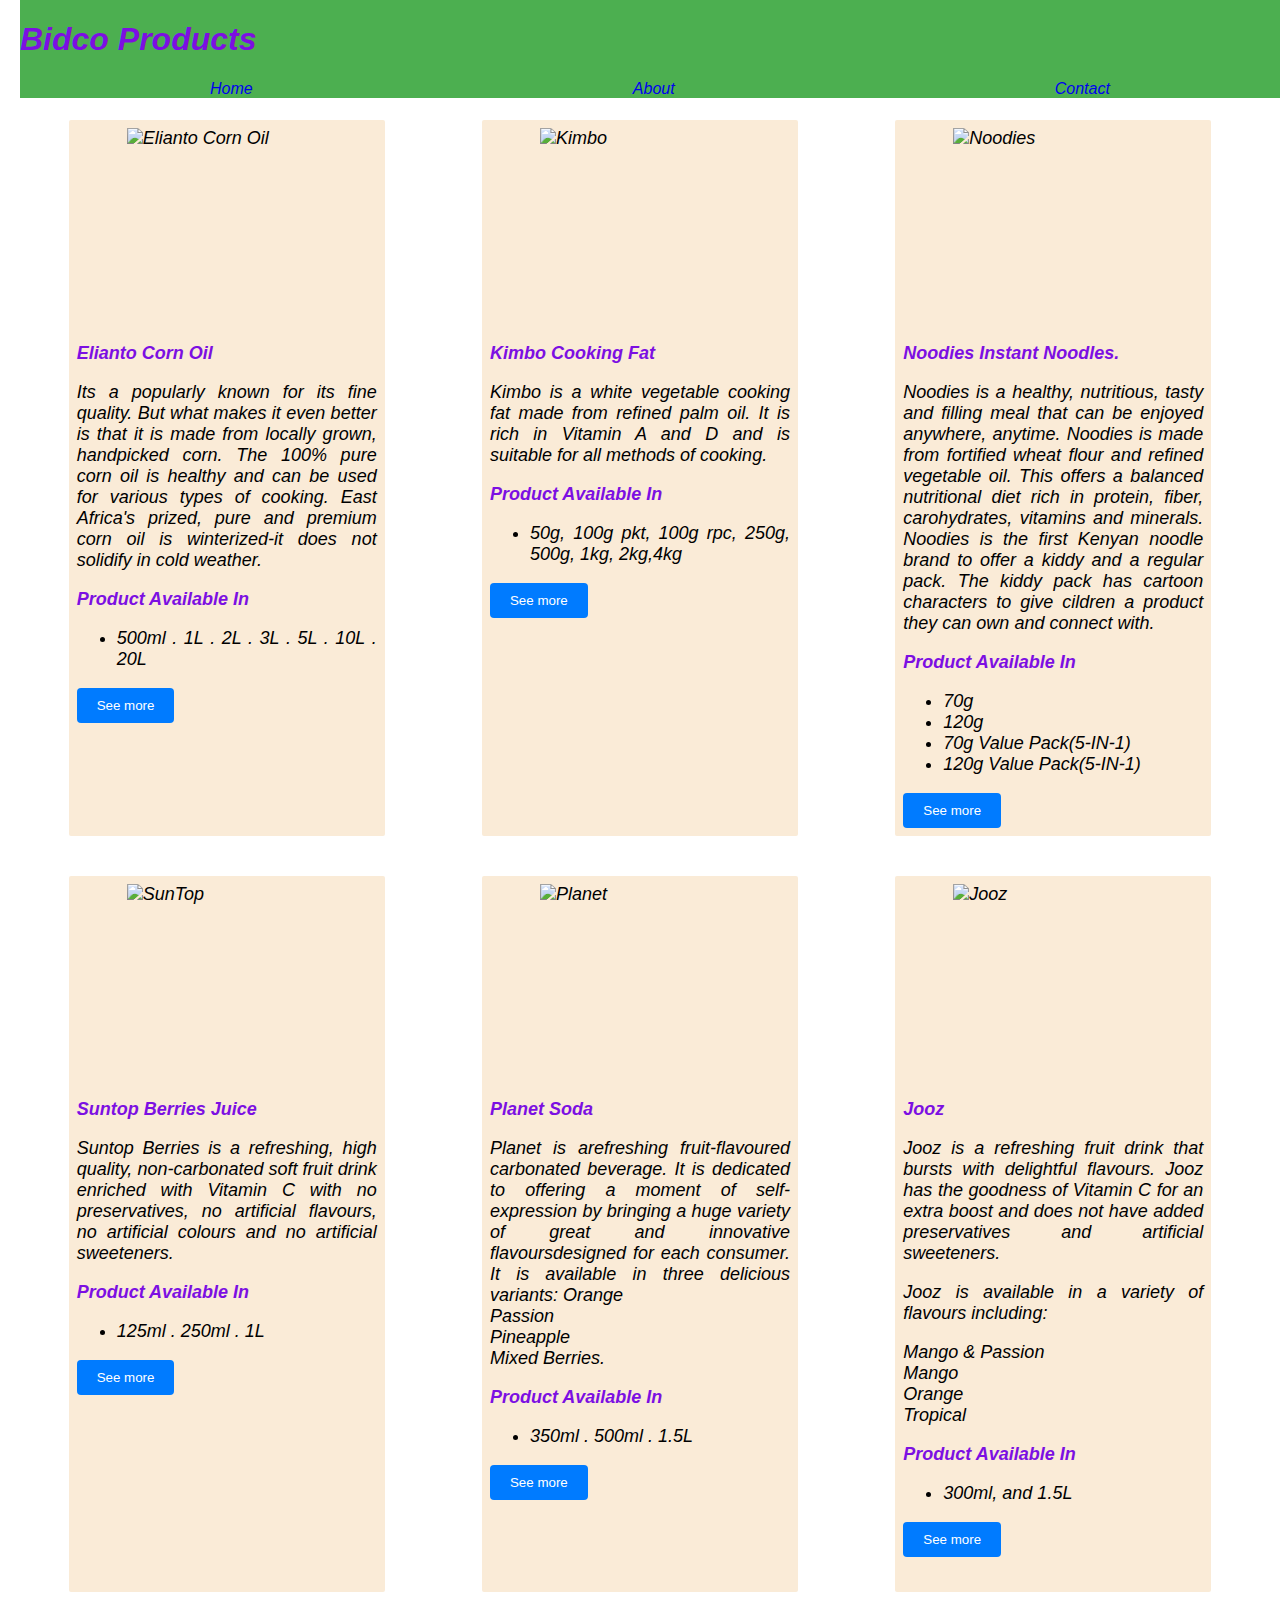
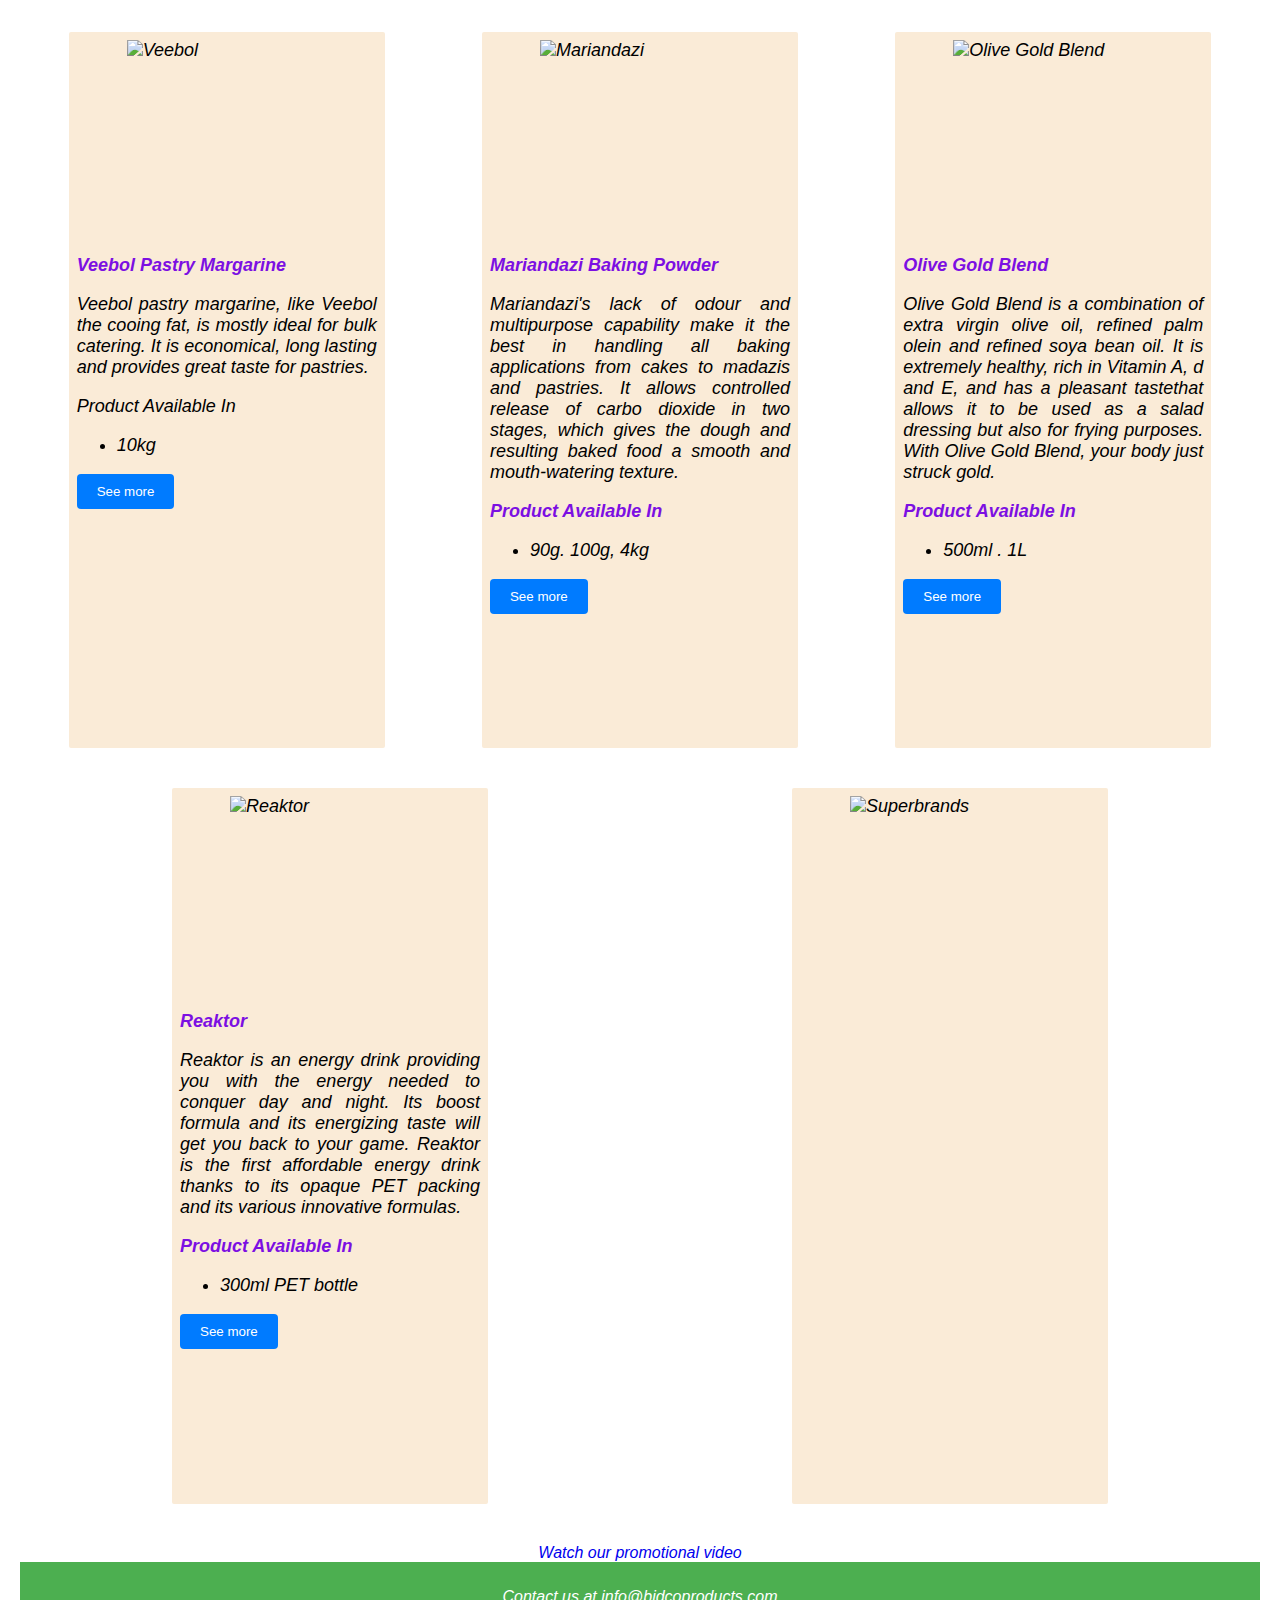
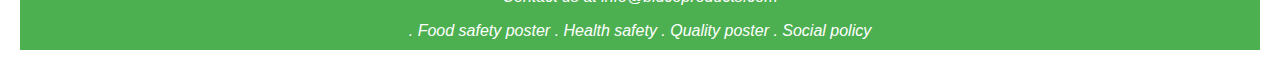
==== index.html @ 2f0e74ad "Add files via upload" ====
<!DOCTYPE html>
<html lang="en">
  <head>
    <meta charset="UTF-8" />
    <meta name="viewport" content="width=device-width, initial-scale=1.0" />
    <title>Bidco Products</title>
    <link rel="icon" href="bidco.png" type="image/x-icon" />
    <link rel="stylesheet" href="style.css" />
  </head>
  <body>
    <header>
      <h1>Bidco Products</h1>
      <nav>
        <a href="./index.html">Home</a>
        <a href="./about.html">About</a>
        <a href="./contact.html">Contact</a>
      </nav>
    </header>
    <section>
      <div class="product">
        <img src="./Images/elianto-1.png" alt="Elianto Corn Oil" />
        <h2>Elianto Corn Oil</h2>
        <p>
          Its a popularly known for its fine quality. But what makes it even
          better is that it is made from locally grown, handpicked corn. The
          100% pure corn oil is healthy and can be used for various types of
          cooking. East Africa's prized, pure and premium corn oil is
          winterized-it does not solidify in cold weather.
        </p>
        <h2>Product Available In</h2>
        <ul>
          <li>500ml . 1L . 2L . 3L . 5L . 10L . 20L</li>
        </ul>
        <button>See more</button>
      </div>

      <div class="product">
        <img src="./Images/kimbo.png" alt="Kimbo" />
        <h2>Kimbo Cooking Fat</h2>
        <p>
          Kimbo is a white vegetable cooking fat made from refined palm oil. It
          is rich in Vitamin A and D and is suitable for all methods of cooking.
        </p>
        <h2>Product Available In</h2>
        <ul>
          <li>50g, 100g pkt, 100g rpc, 250g, 500g, 1kg, 2kg,4kg</li>
        </ul>
        <button>See more</button>
      </div>

      <div class="product">
        <img src="./Images/noodies-range-1.png" alt="Noodies" />
        <h2>Noodies Instant Noodles.</h2>
        <p>
          Noodies is a healthy, nutritious, tasty and filling meal that can be
          enjoyed anywhere, anytime. Noodies is made from fortified wheat flour
          and refined vegetable oil. This offers a balanced nutritional diet
          rich in protein, fiber, carohydrates, vitamins and minerals. Noodies
          is the first Kenyan noodle brand to offer a kiddy and a regular pack.
          The kiddy pack has cartoon characters to give cildren a product they
          can own and connect with.
        </p>
        <h2>Product Available In</h2>
        <ul>
          <li>70g</li>
          <li>120g</li>
          <li>70g Value Pack(5-IN-1)</li>
          <li>120g Value Pack(5-IN-1)</li>
        </ul>
        <button>See more</button>
      </div>

      <div class="product">
        <img src="./Images/SunTop-berries.png" alt="SunTop" />
        <h2>Suntop Berries Juice</h2>
        <p>
          Suntop Berries is a refreshing, high quality, non-carbonated soft
          fruit drink enriched with Vitamin C with no preservatives, no
          artificial flavours, no artificial colours and no artificial
          sweeteners.
        </p>
        <h2>Product Available In</h2>
        <ul>
          <li>125ml . 250ml . 1L</li>
        </ul>
        <button>See more</button>
      </div>

      <div class="product">
        <img src="./Images/Planet-1.png" alt="Planet" />
        <h2>Planet Soda</h2>
        <p>
          Planet is arefreshing fruit-flavoured carbonated beverage. It is
          dedicated to offering a moment of self-expression by bringing a huge
          variety of great and innovative flavoursdesigned for each consumer. It
          is available in three delicious variants: Orange<br />
          Passion <br />
          Pineapple<br />
          Mixed Berries.
        </p>

        <p></p>
        <h2>Product Available In</h2>
        <ul>
          <li>350ml . 500ml . 1.5L</li>
        </ul>
        <button>See more</button>
      </div>

      <div class="product">
        <img src="./Images/jooz-new.png" alt="Jooz" />
        <h2>Jooz</h2>
        <p>
          Jooz is a refreshing fruit drink that bursts with delightful flavours.
          Jooz has the goodness of Vitamin C for an extra boost and does not
          have added preservatives and artificial sweeteners.
        </p>
        <h> Jooz is available in a variety of flavours including: </h>
        <p>
          Mango & Passion<br />
          Mango<br />
          Orange<br />
          Tropical
        </p>
        <h2>Product Available In</h2>
        <ul>
          <li>300ml, and 1.5L</li>
        </ul>
        <button>See more</button>
      </div>

      <div class="product">
        <img src="./Images/veebol.png" alt="Veebol" />
        <h2>Veebol Pastry Margarine</h2>
        <p>
          Veebol pastry margarine, like Veebol the cooing fat, is mostly ideal
          for bulk catering. It is economical, long lasting and provides great
          taste for pastries.
        </p>
        <h>Product Available In</h>
        <ul>
          <li>10kg</li>
        </ul>
        <button>See more</button>
      </div>

      <div class="product">
        <img src="./Images/mariandazi.png" alt="Mariandazi" />
        <h2>Mariandazi Baking Powder</h2>
        <p>
          Mariandazi's lack of odour and multipurpose capability make it the
          best in handling all baking applications from cakes to madazis and
          pastries. It allows controlled release of carbo dioxide in two stages,
          which gives the dough and resulting baked food a smooth and
          mouth-watering texture.
        </p>
        <h2>Product Available In</h2>
        <ul>
          <li>90g. 100g, 4kg</li>
        </ul>
        <button>See more</button>
      </div>

      <div class="product">
        <img src="./Images/oliveZoom.png" alt="Olive Gold Blend" />
        <h2>Olive Gold Blend</h2>
        <p>
          Olive Gold Blend is a combination of extra virgin olive oil, refined
          palm olein and refined soya bean oil. It is extremely healthy, rich in
          Vitamin A, d and E, and has a pleasant tastethat allows it to be used
          as a salad dressing but also for frying purposes. With Olive Gold
          Blend, your body just struck gold.
        </p>
        <h2>Product Available In</h2>
        <ul>
          <li>500ml . 1L</li>
        </ul>
        <button>See more</button>
      </div>

      <div class="product">
        <img src="./Images/reaktor.png" alt="Reaktor" />
        <h2>Reaktor</h2>
        <p>
          Reaktor is an energy drink providing you with the energy needed to
          conquer day and night. Its boost formula and its energizing taste will
          get you back to your game. Reaktor is the first affordable energy
          drink thanks to its opaque PET packing and its various innovative
          formulas.
        </p>
        <h2>Product Available In</h2>
        <ul>
          <li>300ml PET bottle</li>
        </ul>
        <button>See more</button>
      </div>
      <div class="product">
        <img src="./Images/superbrands.jpg" alt="Superbrands" />
      </div>
    </section>
    <a class="video-link" href="./Videos/Bidco-kimbo.mp4" target="_blank"
      >Watch our promotional video</a
    >

    <footer>
      <p>Contact us at info@bidcoproducts.com</p>
      .<a
        class="pdf-link"
        href="Documents/Food safety poster.pdf"
        target="_blank"
      >
        Food safety poster</a
      >
      .<a class="pdf-link" href="Documents/Health safety.pdf" target="_blank">
        Health safety</a
      >
      .<a class="pdf-link" href="Documents/Quality poster.pdf" target="_blank">
        Quality poster</a
      >
      .<a class="pdf-link" href="Documents/Social policy.pdf" target="_blank">
        Social policy</a
      >
    </footer>
  </body>
</html>
---- style.css ----
body {
  font-family: Arial, sans-serif;
  margin: 20px;
  font-style: italic;
}
header {
  width: 100%;
  background-color: #4caf50;
  color: #2c2a9e;
  font-size: 16px;
  position: fixed;
  top: 0;
}
h1 {
  color: #7c0fe2;
  font-style: italic;
}
nav {
  width: 100%;
  display: flex;
  align-items: center;
  justify-content: space-around;
}
a {
  text-decoration: none;
}
section {
  display: flex;
  flex-wrap: wrap;
  justify-content: space-around;
  margin-top: 40px;
}

.product {
  width: 300px;
  height: 700px;
  margin: 20px;
  padding: 8px;
  border-radius: 2px;
  text-align: justify;
  font-size: large;
  background-color: antiquewhite;
}

h2 {
  color: #7c0fe2;
  font-size: large;
}
img {
  display: block;
  margin: 0 auto;
  width: 200px;
  height: 200px;
}
.video-link {
  display: block;
  text-align: center;
  margin-top: 20px;
}
.about {
  width: 350px;
  height: 500px;
  margin: 20px;
  padding: 8px;
  border: 1px solid lightgreen;
  border-radius: 4px;
  text-align: justify;
  background-color: antiquewhite;
}
.pdf-link {
  display: contents;
  background-color: #007bff;
  color: white;
  padding: 5px;
  text-decoration: none;
  border-radius: auto;
}
.pdf-link:hover {
  background-color: #0056b3;
}
nav a:hover {
  background-color: #ddd;
  color: black;
  text-align: center;
}
section {
  margin-top: 100px;
}
form {
  max-width: 600px;
  margin: auto;
}

label {
  display: block;
  margin-bottom: 10px;
}

input,
textarea {
  width: 100%;
  padding: 10px;
  margin-bottom: 15px;
  border: 1px solid #ccc;
  border-radius: 4px;
  box-sizing: border-box;
}

button {
  background-color: #007bff;
  color: white;
  padding: 10px 20px;
  border: none;
  border-radius: 4px;
  cursor: pointer;
}

button:hover {
  background-color: #0056b3;
}
footer {
  text-align: center;
  padding: 10px;
  background-color: #4caf50;
  color: white;
  display: block;
}
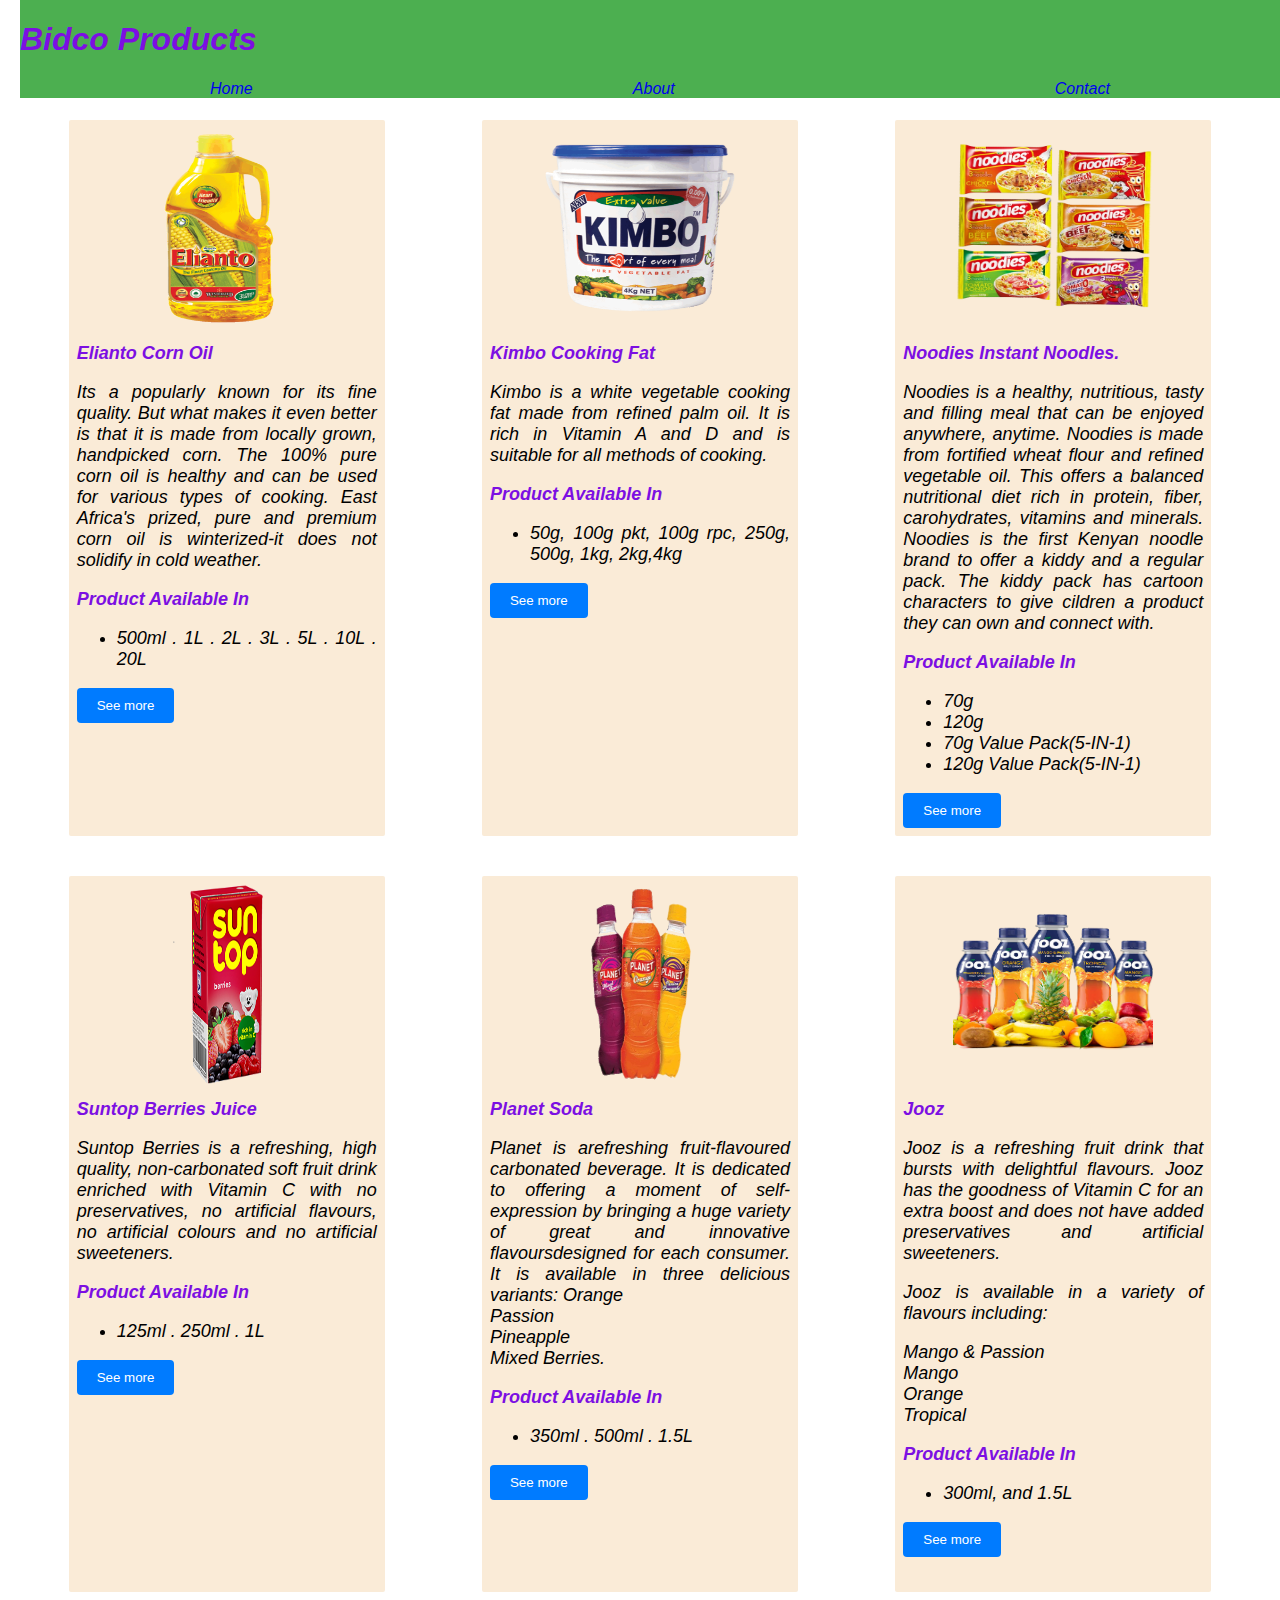
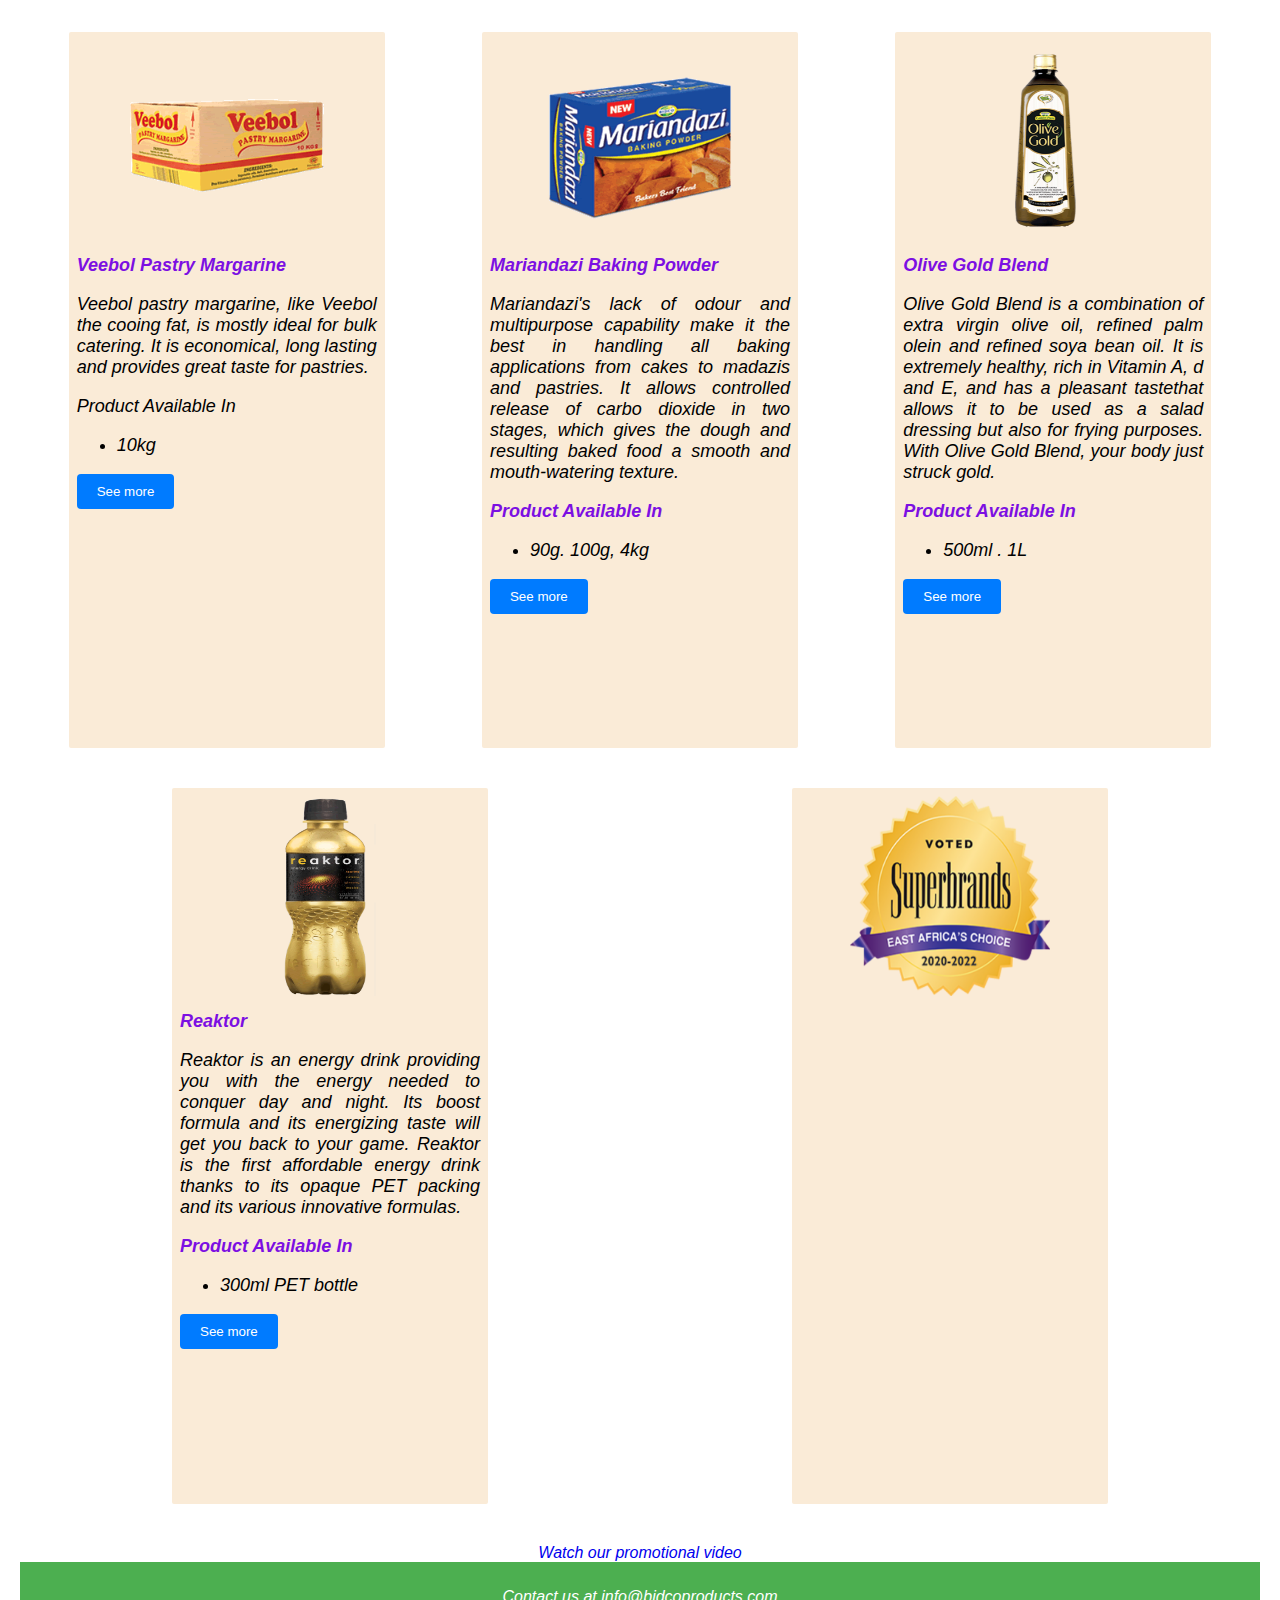
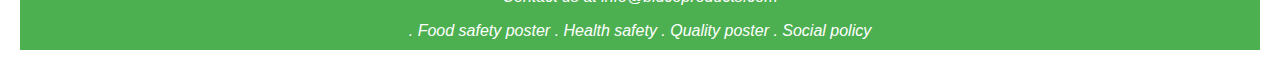
==== commit 45470484: "Update index.html" ====
--- a/index.html
+++ b/index.html
@@ -18,7 +18,7 @@
     </header>
     <section>
       <div class="product">
-        <img src="./Images/elianto-1.png" alt="Elianto Corn Oil" />
+        <img src="./elianto-1.png" alt="Elianto Corn Oil" />
         <h2>Elianto Corn Oil</h2>
         <p>
           Its a popularly known for its fine quality. But what makes it even
@@ -35,7 +35,7 @@
       </div>
 
       <div class="product">
-        <img src="./Images/kimbo.png" alt="Kimbo" />
+        <img src="./kimbo.png" alt="Kimbo" />
         <h2>Kimbo Cooking Fat</h2>
         <p>
           Kimbo is a white vegetable cooking fat made from refined palm oil. It
@@ -49,7 +49,7 @@
       </div>
 
       <div class="product">
-        <img src="./Images/noodies-range-1.png" alt="Noodies" />
+        <img src="./noodies-range-1.png" alt="Noodies" />
         <h2>Noodies Instant Noodles.</h2>
         <p>
           Noodies is a healthy, nutritious, tasty and filling meal that can be
@@ -71,7 +71,7 @@
       </div>
 
       <div class="product">
-        <img src="./Images/SunTop-berries.png" alt="SunTop" />
+        <img src="./SunTop-berries.png" alt="SunTop" />
         <h2>Suntop Berries Juice</h2>
         <p>
           Suntop Berries is a refreshing, high quality, non-carbonated soft
@@ -87,7 +87,7 @@
       </div>
 
       <div class="product">
-        <img src="./Images/Planet-1.png" alt="Planet" />
+        <img src="./Planet-1.png" alt="Planet" />
         <h2>Planet Soda</h2>
         <p>
           Planet is arefreshing fruit-flavoured carbonated beverage. It is
@@ -108,7 +108,7 @@
       </div>
 
       <div class="product">
-        <img src="./Images/jooz-new.png" alt="Jooz" />
+        <img src="./jooz-new.png" alt="Jooz" />
         <h2>Jooz</h2>
         <p>
           Jooz is a refreshing fruit drink that bursts with delightful flavours.
@@ -130,7 +130,7 @@
       </div>
 
       <div class="product">
-        <img src="./Images/veebol.png" alt="Veebol" />
+        <img src="./veebol.png" alt="Veebol" />
         <h2>Veebol Pastry Margarine</h2>
         <p>
           Veebol pastry margarine, like Veebol the cooing fat, is mostly ideal
@@ -145,7 +145,7 @@
       </div>
 
       <div class="product">
-        <img src="./Images/mariandazi.png" alt="Mariandazi" />
+        <img src="./mariandazi.png" alt="Mariandazi" />
         <h2>Mariandazi Baking Powder</h2>
         <p>
           Mariandazi's lack of odour and multipurpose capability make it the
@@ -162,7 +162,7 @@
       </div>
 
       <div class="product">
-        <img src="./Images/oliveZoom.png" alt="Olive Gold Blend" />
+        <img src="./oliveZoom.png" alt="Olive Gold Blend" />
         <h2>Olive Gold Blend</h2>
         <p>
           Olive Gold Blend is a combination of extra virgin olive oil, refined
@@ -179,7 +179,7 @@
       </div>
 
       <div class="product">
-        <img src="./Images/reaktor.png" alt="Reaktor" />
+        <img src="./reaktor.png" alt="Reaktor" />
         <h2>Reaktor</h2>
         <p>
           Reaktor is an energy drink providing you with the energy needed to
@@ -195,7 +195,7 @@
         <button>See more</button>
       </div>
       <div class="product">
-        <img src="./Images/superbrands.jpg" alt="Superbrands" />
+        <img src="./superbrands.jpg" alt="Superbrands" />
       </div>
     </section>
     <a class="video-link" href="./Videos/Bidco-kimbo.mp4" target="_blank"
@@ -206,18 +206,18 @@
       <p>Contact us at info@bidcoproducts.com</p>
       .<a
         class="pdf-link"
-        href="Documents/Food safety poster.pdf"
+        href="Food safety poster.pdf"
         target="_blank"
       >
         Food safety poster</a
       >
-      .<a class="pdf-link" href="Documents/Health safety.pdf" target="_blank">
+      .<a class="pdf-link" href="Health safety.pdf" target="_blank">
         Health safety</a
       >
-      .<a class="pdf-link" href="Documents/Quality poster.pdf" target="_blank">
+      .<a class="pdf-link" href="Quality poster.pdf" target="_blank">
         Quality poster</a
       >
-      .<a class="pdf-link" href="Documents/Social policy.pdf" target="_blank">
+      .<a class="pdf-link" href="Social policy.pdf" target="_blank">
         Social policy</a
       >
     </footer>
